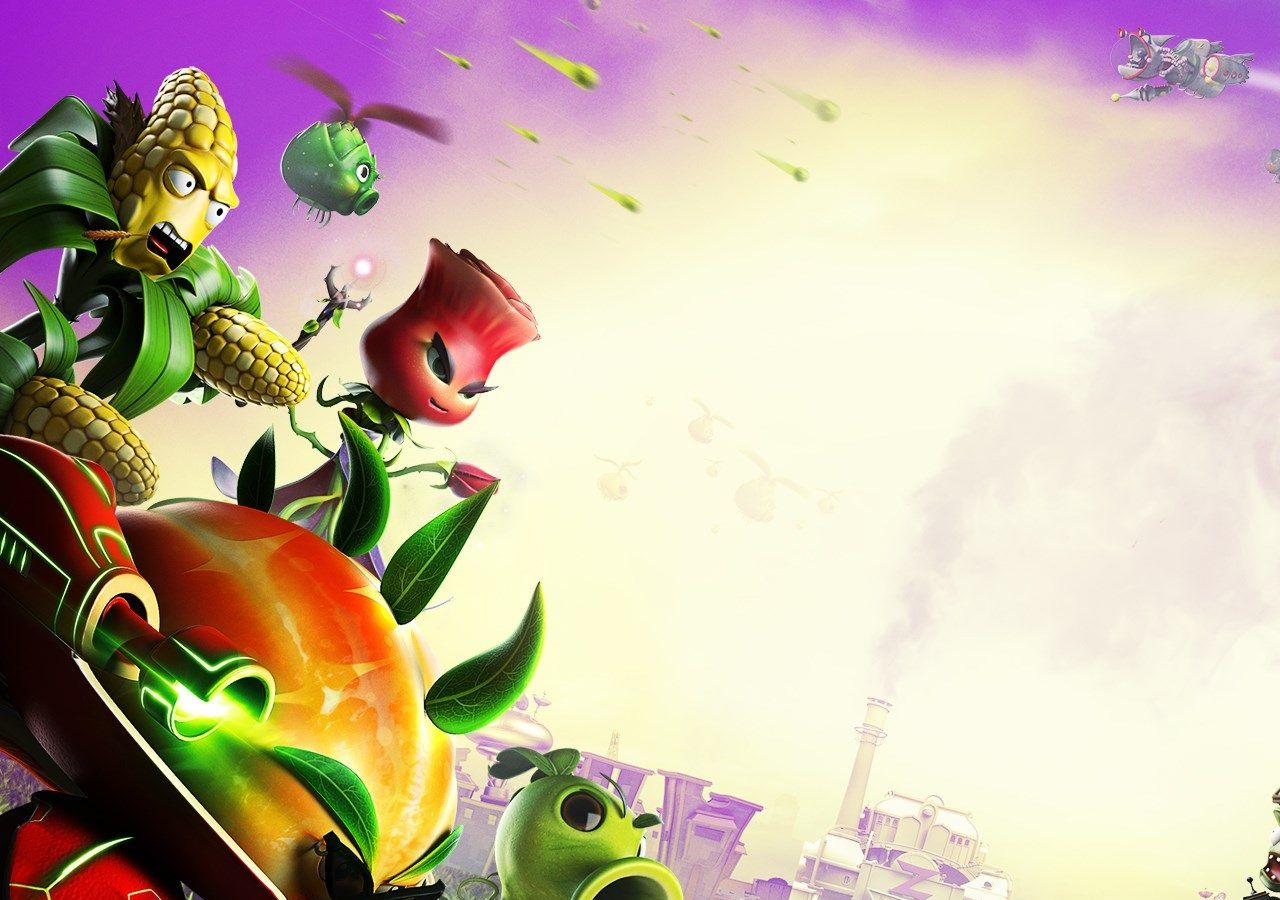
==== index.html @ 5654fd02 "1" ====
<!DOCTYPE html>
<html>
    <head>
        <title>Plantas vs. Zombies</title>
        <link href="./css/styles.css" rel="stylesheet" type="text/css">
        <script type="text/javascript" charset="UTF-8" src="./js/script.js"></script>
    </head>
    <body>

        <!-- <h1>This is a Heading</h1>
        <p>This is a paragraph.</p> -->

    </body>
</html>
---- css/styles.css ----
html,body{
    height: 100%;
    width: 100%;
    padding: 0;
    margin: 0;
    background-image: url('../assets/wallpaper.jpg');
}
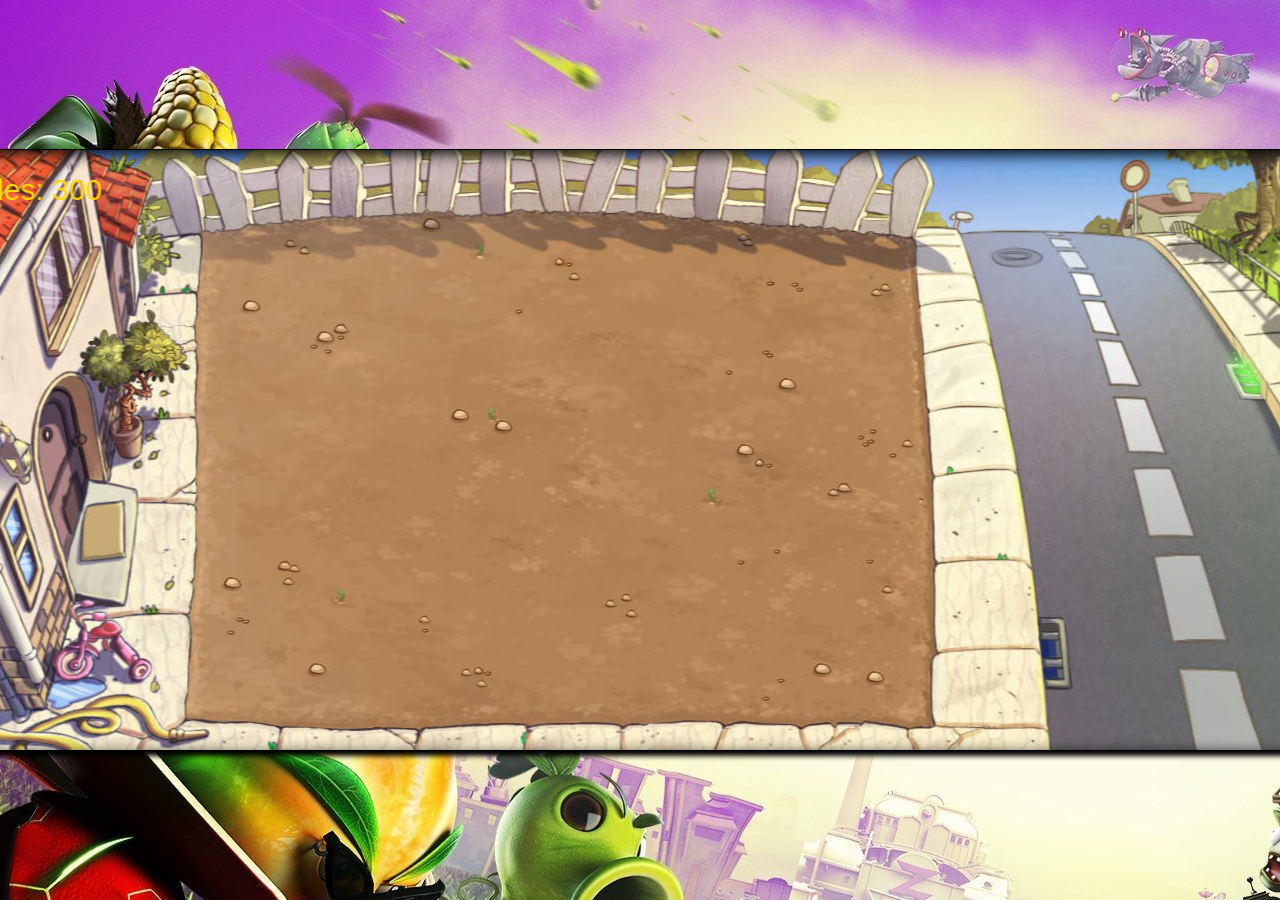
==== commit 1aa67040: "nuevo" ====
--- a/index.html
+++ b/index.html
@@ -3,12 +3,10 @@
     <head>
         <title>Plantas vs. Zombies</title>
         <link href="./css/styles.css" rel="stylesheet" type="text/css">
-        <script type="text/javascript" charset="UTF-8" src="./js/script.js"></script>
     </head>
     <body>
-
-        <!-- <h1>This is a Heading</h1>
-        <p>This is a paragraph.</p> -->
-
+        <canvas id="canvas1"></canvas>
+        
+        <script type="text/javascript" charset="UTF-8" src="./js/script.js"></script>
     </body>
 </html>
--- a/css/styles.css
+++ b/css/styles.css
@@ -4,4 +4,19 @@
     padding: 0;
     margin: 0;
     background-image: url('../assets/wallpaper.jpg');
+}
+
+#canvas1 {
+    border: 1px solid black;
+    position: absolute;
+    top: 50%;
+    left: 50%;
+    transform: translate(-50%, -50%);
+    width: 1399px;
+    height: 600px;
+    background-image: url('../assets/multimedia/diaFondo.png');
+    /* background-color: white; */
+    -webkit-box-shadow: 5px 5px 5px 0px #000000, inset 4px 4px 15px 0px #000000, 5px 5px 15px 5px rgba(0,0,0,0); 
+    box-shadow: 5px 5px 5px 0px #000000, inset 4px 4px 15px 0px #000000, 5px 5px 15px 5px rgba(0,0,0,0);
+    
 }
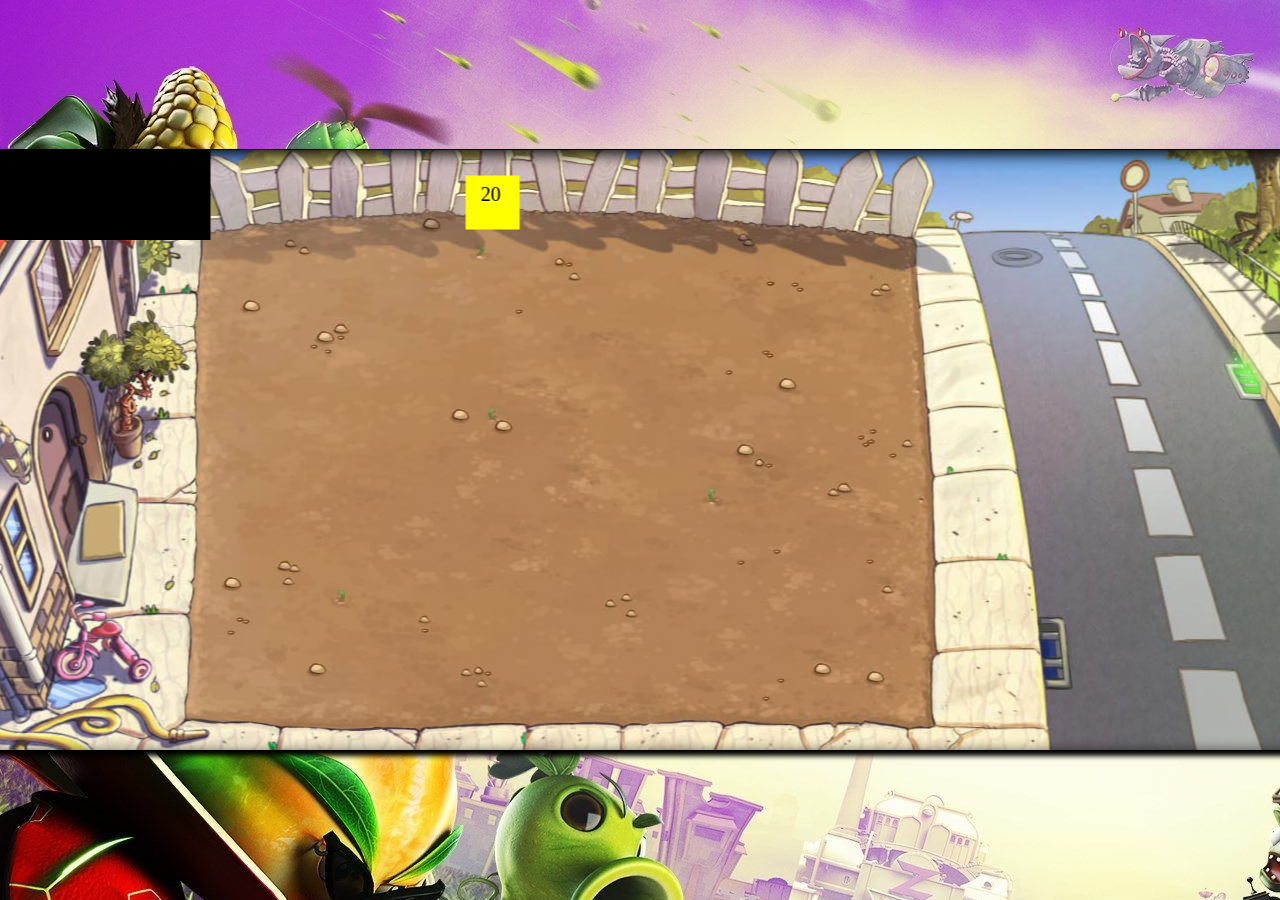
==== commit 15ceb7c0: "nu" ====
--- a/index.html
+++ b/index.html
@@ -3,10 +3,13 @@
     <head>
         <title>Plantas vs. Zombies</title>
         <link href="./css/styles.css" rel="stylesheet" type="text/css">
+        <link rel="preconnect" href="https://fonts.googleapis.com">
+        <link rel="preconnect" href="https://fonts.gstatic.com" crossorigin>
+        <link href="https://fonts.googleapis.com/css2?family=Creepster&display=swap" rel="stylesheet">
     </head>
     <body>
         <canvas id="canvas1"></canvas>
         
-        <script type="text/javascript" charset="UTF-8" src="./js/script.js"></script>
+        <script type="module" charset="UTF-8" src="./js/main.js"></script>
     </body>
 </html>
--- a/css/styles.css
+++ b/css/styles.css
@@ -18,5 +18,6 @@
     /* background-color: white; */
     -webkit-box-shadow: 5px 5px 5px 0px #000000, inset 4px 4px 15px 0px #000000, 5px 5px 15px 5px rgba(0,0,0,0); 
     box-shadow: 5px 5px 5px 0px #000000, inset 4px 4px 15px 0px #000000, 5px 5px 15px 5px rgba(0,0,0,0);
+    font-family: 'Creepster', cursive;
     
 }
